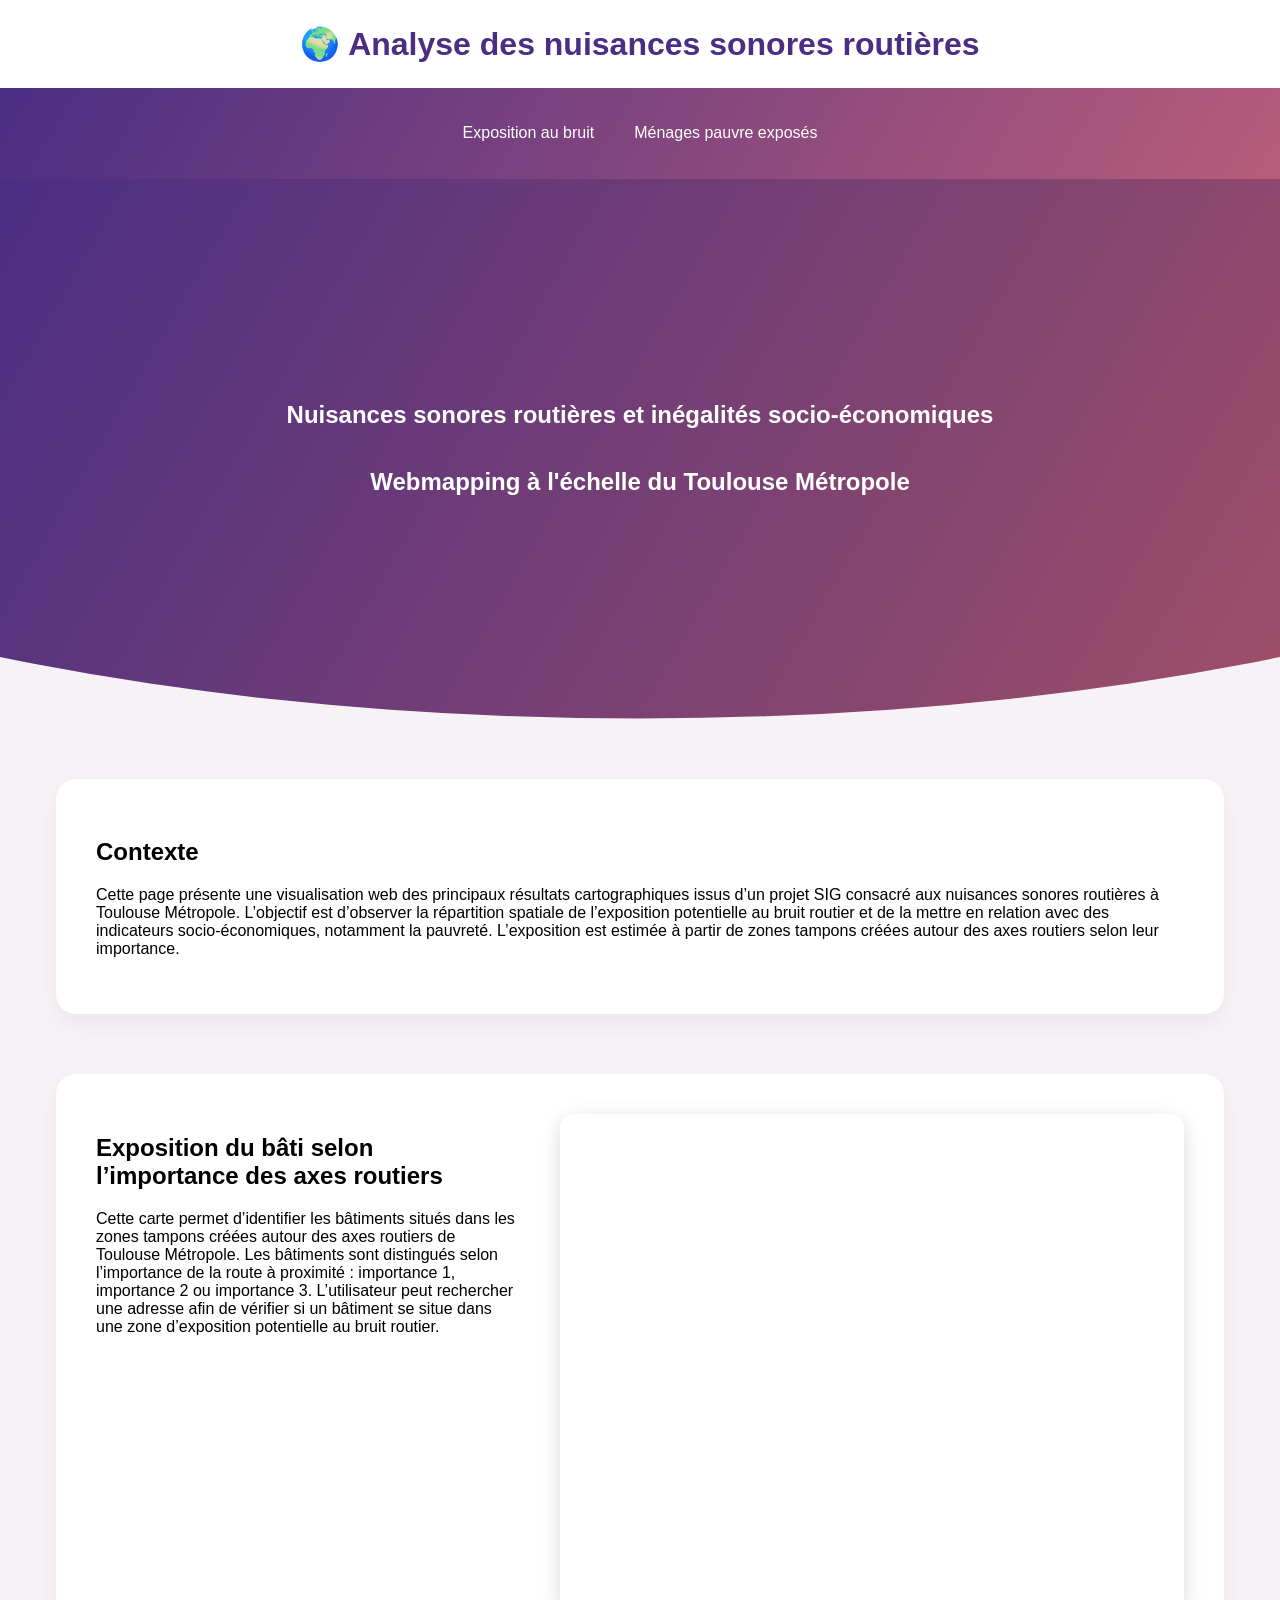
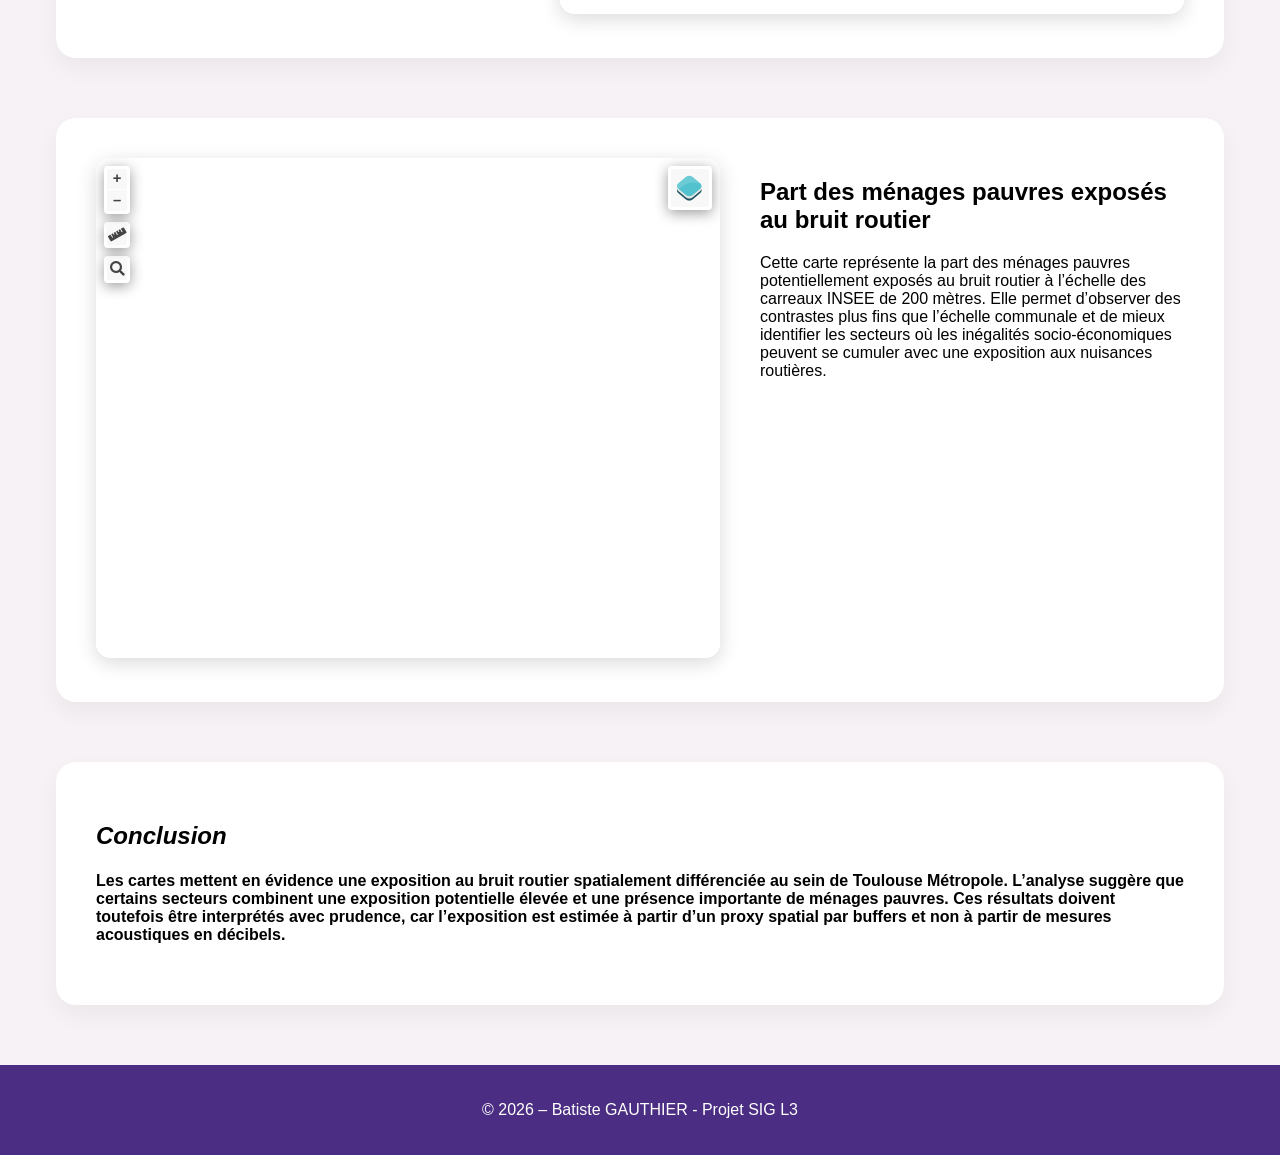
==== index.html @ a745ed00 "Rename html.html to index.html" ====
<!DOCTYPE html>
<html lang="fr">
<head>
    <meta charset="UTF-8">
    <title>Nuisances sonores routières - Toulouse Métropole</title>
    <link rel="stylesheet" href="mise_en_page_css.css">
</head>

<body>

<header>

    <div class="top-header">
        <h1>🌍 Analyse des nuisances sonores routières </h1>
    </div>

    <!-- MENU -->
    <nav class="navbar">
        <ul>
            <li class="menu1">
                <h4><a href="#carte1">Exposition au bruit</a></h4>
            </li>
            <li class="menu1">
                <h4><a href="#carte2">Ménages pauvre exposés</a></h4>
            </li>
        </ul>
    </nav>

</header>

<section class="hero">
    <h1>Nuisances sonores routières et inégalités socio-économiques </h1>
    <h2>Webmapping à l'échelle du Toulouse Métropole</h2>
</section>

<section class="bloc">
    <h2>Contexte</h2>
    <p>Cette page présente une visualisation web des principaux résultats cartographiques issus d’un projet SIG consacré aux nuisances sonores routières à Toulouse Métropole. L’objectif est d’observer la répartition spatiale de l’exposition potentielle au bruit routier et de la mettre en relation avec des indicateurs socio-économiques, notamment la pauvreté. L’exposition est estimée à partir de zones tampons créées autour des axes routiers selon leur importance.</p>
</section>

<!-- ================= CARTE 1 ================= -->
<section class="bloc carte" id="carte1">
    <div class="text-carte">
        
        <!-- Texte à gauche -->
        <div class="texte">
            <h2>Exposition du bâti selon l’importance des axes routiers</h2>
            <p>Cette carte permet d’identifier les bâtiments situés dans les zones tampons créées autour des axes routiers de Toulouse Métropole. Les bâtiments sont distingués selon l’importance de la route à proximité : importance 1, importance 2 ou importance 3. L’utilisateur peut rechercher une adresse afin de vérifier si un bâtiment se situe dans une zone d’exposition potentielle au bruit routier.</p>
        </div>

        <!-- Carte à droite -->
        <div class="carte-container">
            <iframe src="qgis2web_2026_05_03-12_17_00_063391/index.html" class="mapframe"></iframe>
        </div>

    </div>
</section>

<!-- ================= CARTE 2 ================= -->
<section class="bloc carte" id="carte2">
    <div class="text-carte">
        
        <!-- Carte à gauche -->
        <div class="carte-container">
            <iframe src="carreaux/index.html" class="mapframe"></iframe>
        </div>

        <!-- Texte à droite -->
        <div class="texte">
            <h2>Part des ménages pauvres exposés au bruit routier</h2>
            <p>Cette carte représente la part des ménages pauvres potentiellement exposés au bruit routier à l’échelle des carreaux INSEE de 200 mètres. Elle permet d’observer des contrastes plus fins que l’échelle communale et de mieux identifier les secteurs où les inégalités socio-économiques peuvent se cumuler avec une exposition aux nuisances routières. </p>
        </div>

    </div>
</section>

<!-- ================= Conclusion ================= -->
<section class="bloc carte">
    <h2><em>Conclusion</em></h2>
    <h4>Les cartes mettent en évidence une exposition au bruit routier spatialement différenciée au sein de Toulouse Métropole. L’analyse suggère que certains secteurs combinent une exposition potentielle élevée et une présence importante de ménages pauvres. Ces résultats doivent toutefois être interprétés avec prudence, car l’exposition est estimée à partir d’un proxy spatial par buffers et non à partir de mesures acoustiques en décibels. </h4>
</section>

<footer>
    <p>© 2026 – Batiste GAUTHIER - Projet SIG L3</p>
</footer>

</body>
</html>
---- mise_en_page_css.css ----
body {
    margin: 0;
    font-family: 'Poppins', sans-serif;
    background: #F6F2F5 ;
}

/* TITRE */
.top-header {
    text-align: center;
    padding: 25px 10px;
    background: white;
}

.top-header h1 {
    margin: 0;
    color: #4B2E83;
}

/* BARRE MENU */
.navbar {
    background: linear-gradient(120deg, #4B2E83, #B85C7A);
}

.navbar ul {
    list-style: none;
    margin: 0;
    padding: 15px;
    display: flex;
    justify-content: center;
    gap: 40px;
}

.navbar a {
    color: white;
    text-decoration: none;
    font-weight: 500;
    transition: 0.3s;
}

.navbar a:hover {
    opacity: 0.7;
}

/* SOUS MENU */
.menu1 {
    position: relative;
}

.menu2 {
    display: none;
    position: absolute;
    background: white;
    border-radius: 10px;
    padding: 10px;
    top: 40px;
}

.menu1:hover .menu2 {
    display: block;
}

.menu2 a {
    color: #4B2E83;
}

/* HERO */
.hero {
    height: 60vh;
    background: linear-gradient(120deg, #4B2E83, #9E4F68);
    color: white;
    display: flex;
    flex-direction: column;
    justify-content: center;
    text-align: center;
    clip-path: ellipse(100% 85% at 50% 15%);
}

/* BLOCS */
.bloc {
    background: white;
    margin: 60px auto;
    padding: 40px;
    width: 85%;
    border-radius: 20px;
    box-shadow: 0 10px 25px rgba(0,0,0,0.05);
}

.mapframe {
    width: 100%;
    height: 600px;
    border-radius: 15px;
    border: none;
}

/* CONTENEUR FLEX */
.text-carte {
    display: flex;
    flex-wrap: wrap; 
    gap: 40px;
    align-items: flex-start;
}

/* TEXTE */
.texte {
    flex: 1 1 300px;  
}

/* CARTE */
.carte-container {
    flex: 1 1 500px;  
}

/* CARTE IFRAME */
.mapframe {
    width: 100%;
    height: 500px;
    border-radius: 15px;
    border: none;
    box-shadow: 0 5px 20px rgba(0,0,0,0.15);
}


@media screen and (max-width: 900px) {
    .text-carte {
        flex-direction: column;
    }
}

.text-carte {
    display: flex;
    flex-wrap: wrap; 
    gap: 40px;
    align-items: flex-start;
}

.texte {
    flex: 1 1 300px;
}

.carte-container {
    flex: 1 1 500px;
}

.mapframe {
    width: 100%;
    height: 500px;
    border-radius: 15px;
    border: none;
    box-shadow: 0 5px 20px rgba(0,0,0,0.15);
}

@media screen and (max-width: 900px) {
    .text-carte {
        flex-direction: column;  
    }
}

html {
    scroll-behavior: smooth;
}

/* FOOTER */
footer {
    background: #4B2E83;
    color: white;
    text-align: center;
    padding: 20px;
}
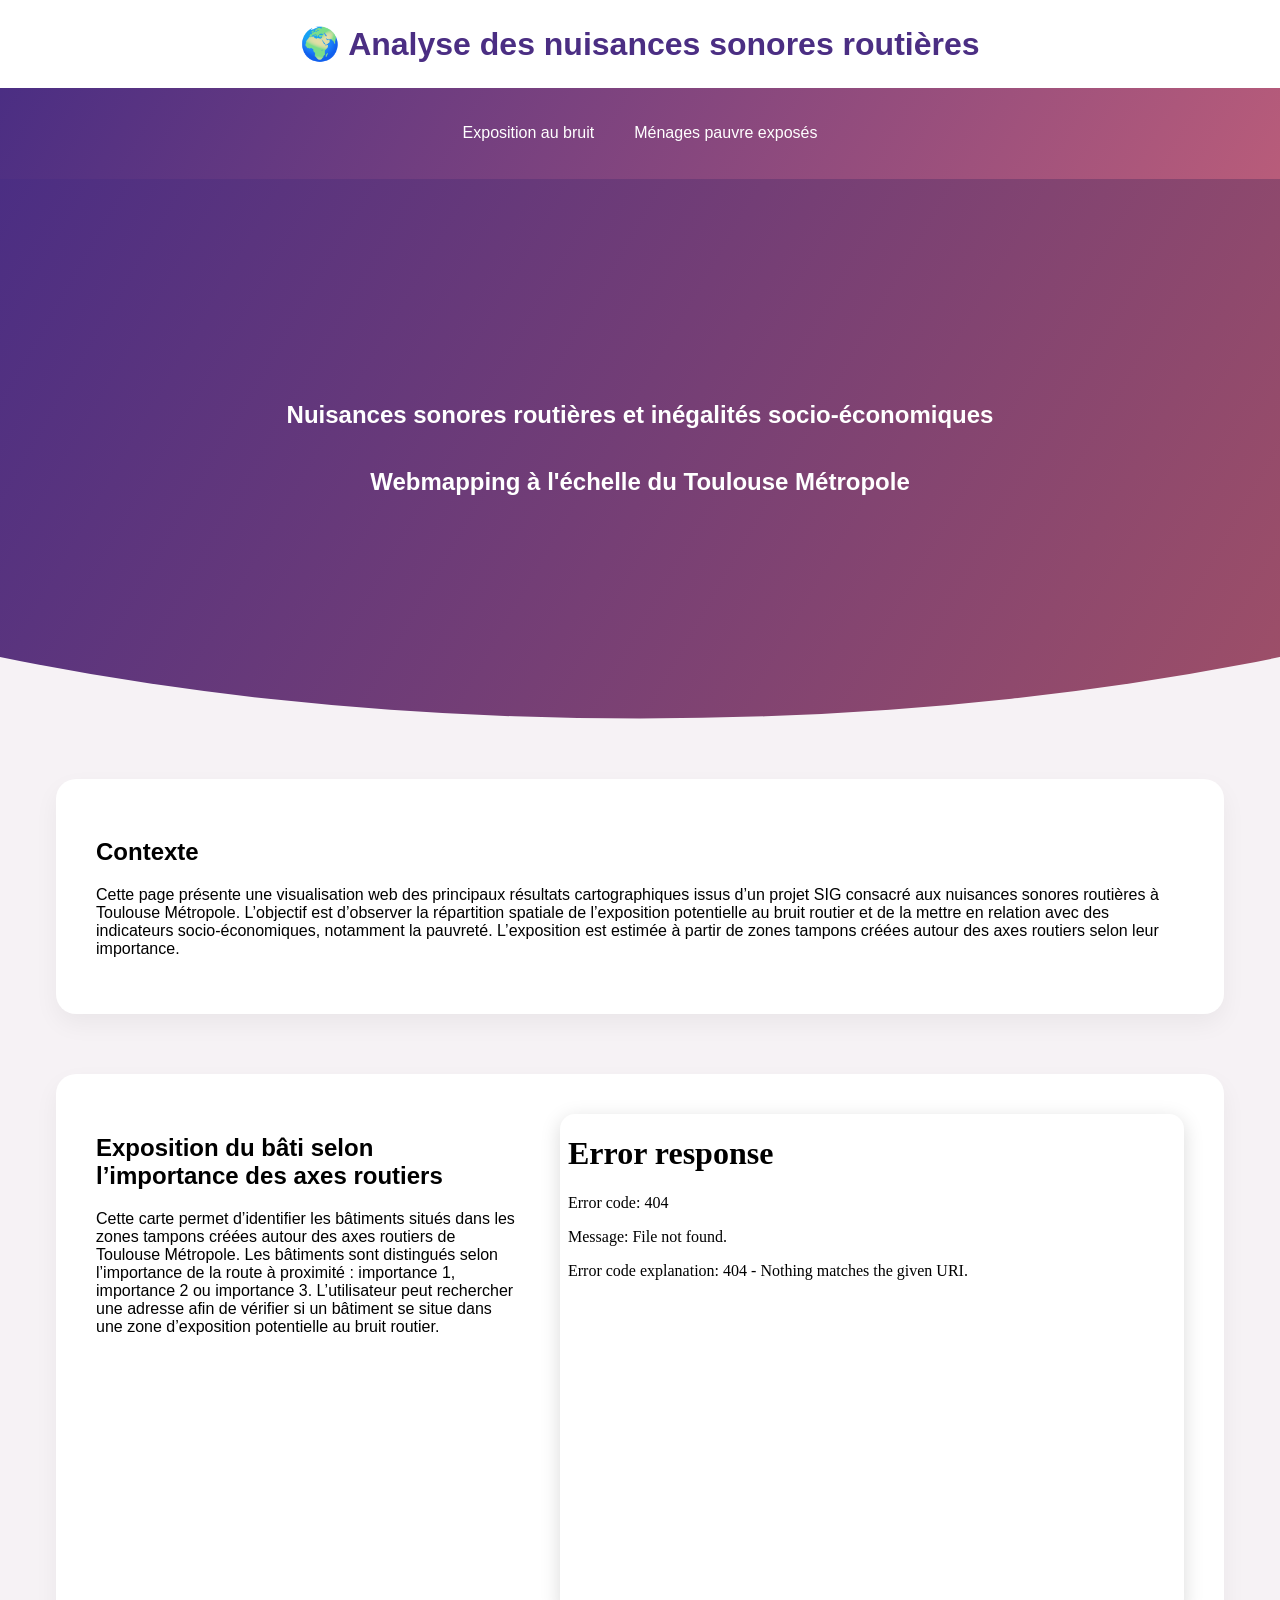
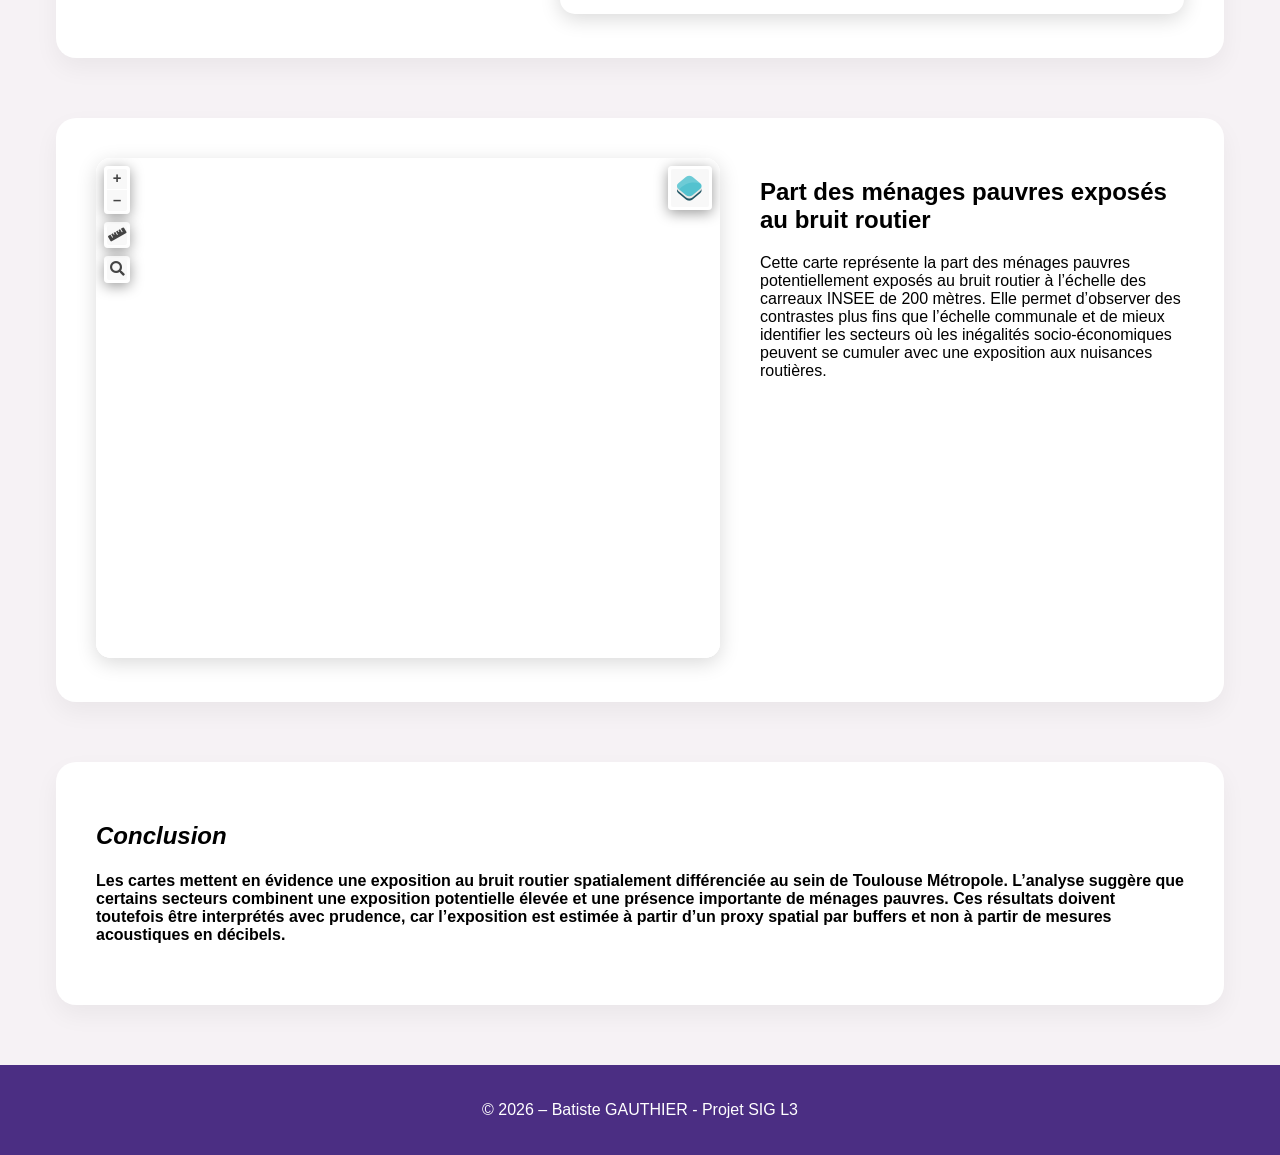
==== commit 21d091b9: "Add files via upload" ====
--- a/index.html
+++ b/index.html
@@ -50,7 +50,7 @@
 
         <!-- Carte à droite -->
         <div class="carte-container">
-            <iframe src="qgis2web_2026_05_03-12_17_00_063391/index.html" class="mapframe"></iframe>
+            <iframe src="qgis2web_2026_05_03-12_17_28_679909/index.html" class="mapframe"></iframe>
         </div>
 
     </div>
